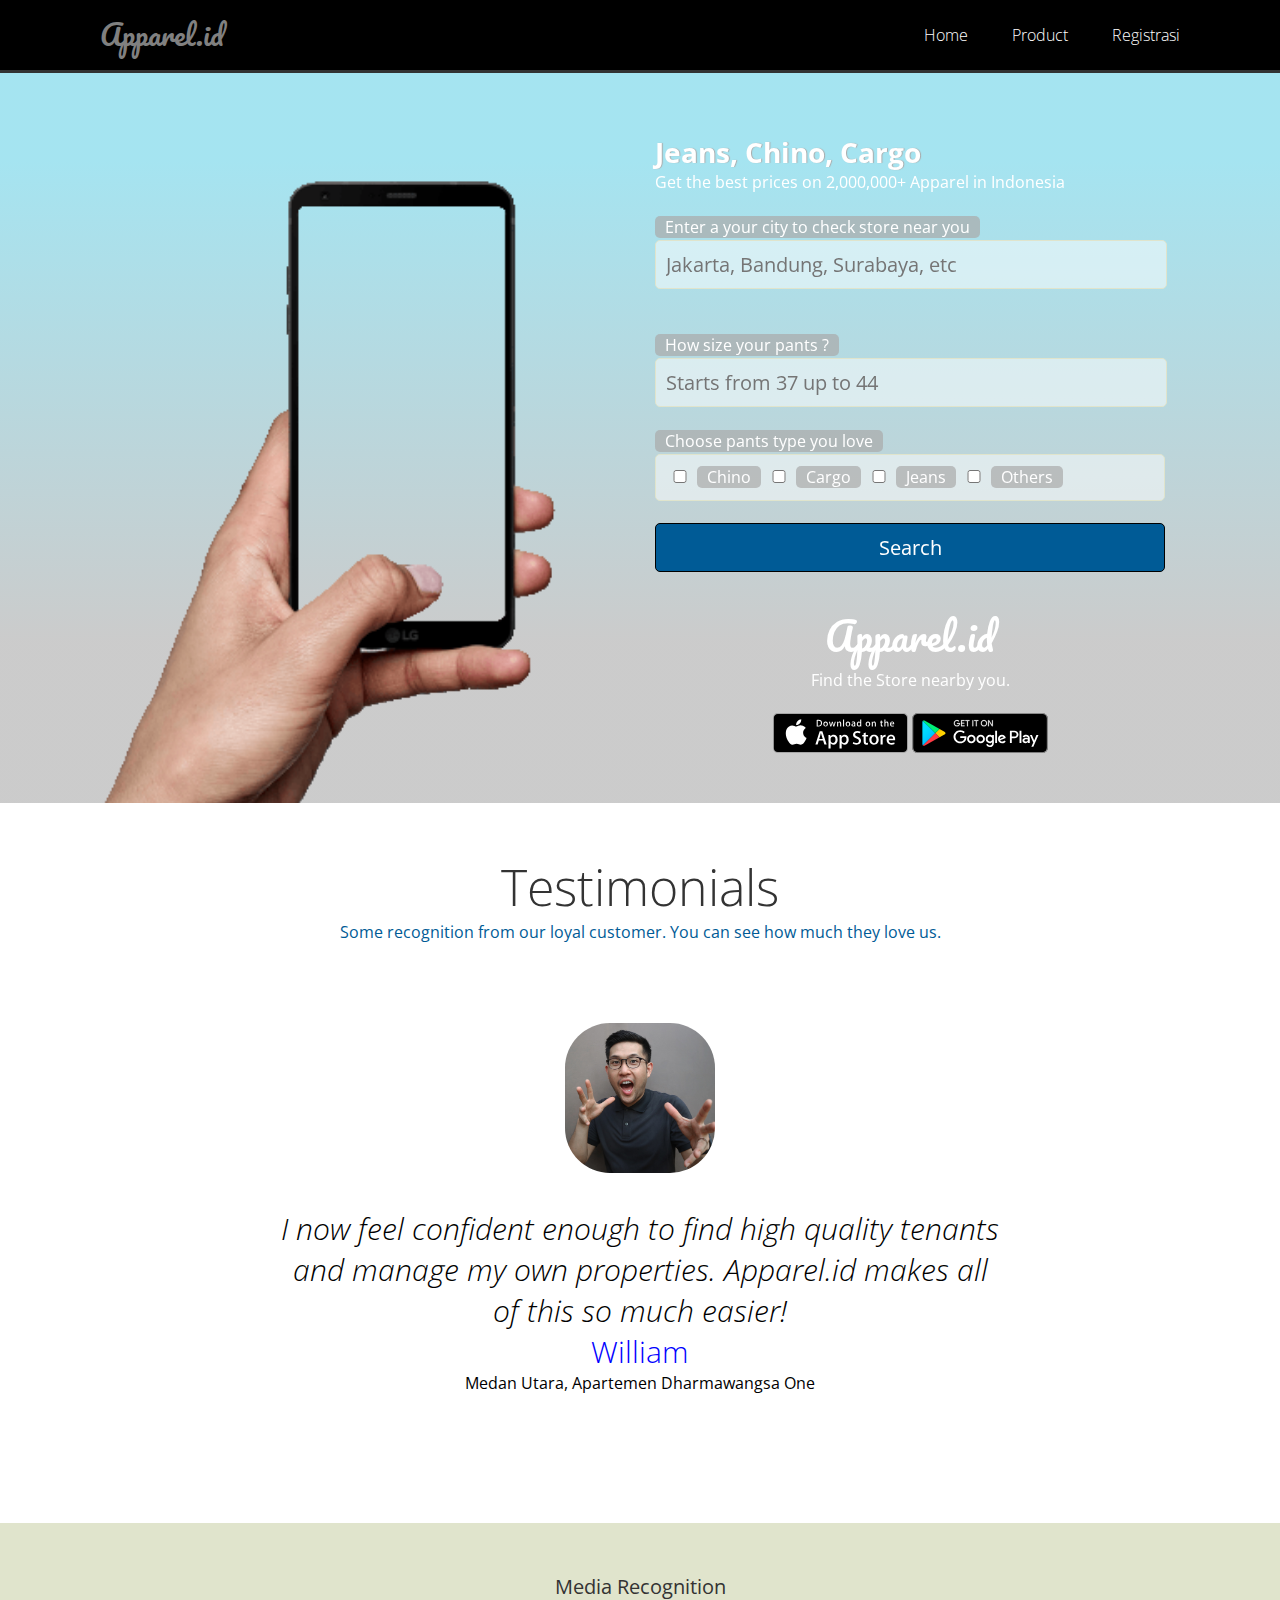
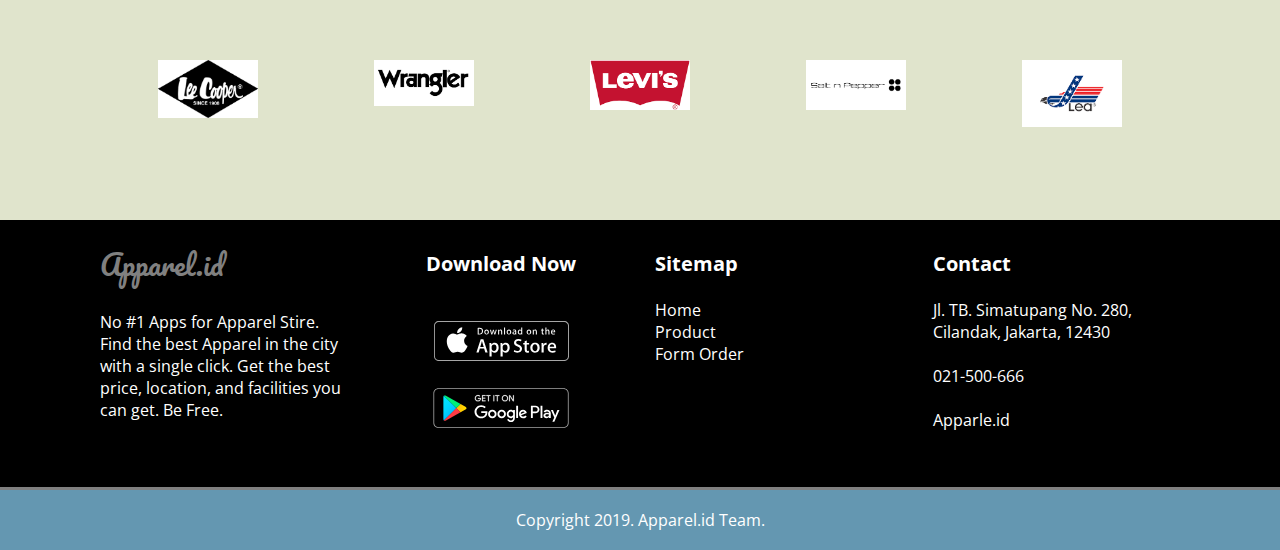
==== index.html @ ed0acae3 "a" ====
<!DOCTYPE html>
<html lang="en">
  <head>
    <meta charset="UTF-8" />
    <meta name="viewport" content="width=device-width, initial-scale=1.0" />
    <meta http-equiv="X-UA-Compatible" content="ie=edge" />
    <link rel="stylesheet" href="style.css" />
    <!-- icon -->
    <link rel="shortcut icon" href="./assets/media/jeans.png" type="image/x-icon">
    <!-- font awesome -->
    <link
      rel="stylesheet"
      href="https://use.fontawesome.com/releases/v5.8.0/css/all.css"
      integrity="sha384-Mmxa0mLqhmOeaE8vgOSbKacftZcsNYDjQzuCOm6D02luYSzBG8vpaOykv9lFQ51Y"
      crossorigin="anonymous"
    />
    <!-- google font -->
    <link
      href="https://fonts.googleapis.com/css?family=Pacifico"
      rel="stylesheet"
    />
    <link
      href="https://fonts.googleapis.com/css?family=Open+Sans:300,400,400i,700,700i"
      rel="stylesheet"
    />
    <title>Apparel.id</title>
  </head>
  <body>
    <!-- Header-->
    <header id="header">
      <div class="inner">
        <a href="./index.html" class="logo">Apparel.id</a>
        <nav id="nav">
          <a href="index.html">Home</a>
          <a href="product.html">Product</a>
          <a href="registrasi.html">Registrasi</a>
        </nav>
      </div>
    </header>
    <!-- mp3 -->
    <div class="mp3">
        <audio src="./assets/media/lagu.mp3" autoplay loop></audio>
    </div>
    <!-- Hero -->
    <section id="hero">
        <video src="./assets/media/video1.mp4" autoplay muted loop>Browsernya ga support HTML5 video. Update dulu ya gan.</video>
        <div class="inner">
            <div id="heromockup">
                <img src="./assets/media/heromockup.png">
            </div>
            <div id="herodesc">
                <div>
                    <h1>Jeans, Chino, Cargo </h1>
                    <p>Get the best prices on 2,000,000+ Apparel in Indonesia</p>
                </div>
                <br>
                <div id="bookform">
                    <form action="./index.html" method="POST">
                        <div>
                            <label for="destination">Enter a your city to check store near you</label>
                            <br>
                            <input id="destination" name="destination" type="text" placeholder="Jakarta, Bandung, Surabaya, etc">
                        </div>
                        <br>
                        <br>
                        <div>
                            <label for="start">How size your pants ?</label>
                            <br>
                            <input type="text" name="programming" list="duration" placeholder="Starts from 37 up to 44">
                            <datalist id="duration">
                                <select name="durationopt">
                                    <option value"0.5">44</option>
                                    <option value"1">43</option>
                                    <option value"2">42</option>
                                    <option value"3">41</option>
                                    <option value"4">40</option>
                                    <option value"5">39</option>
                                    <option value"10">38</option>
                                    <option value"20">37</option>
                                </select>
                            </datalist>
                        </div>
                        <br>
                        <div>
                            <label for="typeroom">Choose pants type you love</label>
                            <br>
                            <div id="typeroomopt">
                                <input id="apartment" type="checkbox" name="typeroom1" value="apartment">
                                <label for="apartment">Chino</label>
                                <input id="condominium" type="checkbox" name="typeroom2" value="condominium">
                                <label for="condominium">Cargo</label>
                                <input id="kost"type="checkbox" name="typeroom3" value="kost">
                                <label for="kost">Jeans</label>
                                <input id="others" type="checkbox" name="typeroom4" value="others">
                                <label for="others">Others</label>
                            </div>
                        </div>
                        <br>
                        <div id="formbutton">
                            <input type="submit" value="Search">
                        </div>
                    </form>
                </div>
                <div id="herodownload">
                    <h3>Apparel.id</h3>
                    <p>Find the Store nearby you.</p>
                    <br>
                    <object data="./assets/media/appstore.svg" type="image/svg+xml">
                        <img src="./assets/media/appstore.png">
                    </object>
                    <object data="./assets/media/playstore.svg" type="image/svg+xml">
                        <img src="./assets/media/playstore.png">
                    </object>
                </div>
            </div>
        </div>
    </section>
    <!-- Testimonials -->
    <section id="testimonials">
        <div class="sechead">
            <h1>Testimonials</h1>
            <p class="beda">Some recognition from our loyal customer. You can see how much they love us.</p>
        </div>
        <div id="slideshow">
            <div class="slide-wrapper">
                <div class="slide">
                    <img src="./assets/media/testi1.jpg">
                    <blockquote>I now feel confident enough to find high quality tenants and manage my own properties. Apparel.id makes all of this so much easier!</blockquote>
                    <h3>William</h3>
                    <p>Medan Utara, Apartemen Dharmawangsa One</p>
                </div>
                <div class="slide">
                    <img src="./assets/media/testi2.jpg">
                    <blockquote>Apparel.id is the best rental service I have found. For years, I rented and had to painfully negotiate terms, sign paper contracts, and send checks to my landlords.</blockquote>
                    <h3>Jessica</h3>
                    <p>Jakarta Selatan, Pondok Indah Square</p>
                </div>
                <div class="slide">
                    <img src="./assets/media/testi3.jpg">
                    <blockquote>Great customer service. The team at Apparel.id was available 24/7 to walk me through the process and help me secure an incredible apartment.</blockquote>
                    <h3>Gibran</h3>
                    <p>Bandung Barat, HighPeak Residence</p>
                </div>
                <div class="slide">
                    <img src="./assets/media/testi4.jpg">
                    <blockquote>Apparel.id has saved me a ton of time finding great tenants and managing lease signing. Its sophisticated features help me manage my properties seamslessly and digitally!</blockquote>
                    <h3>Funnur</h3>
                    <p>Manado Timur, Alaya Junction</p>
                </div>
            </div>
        </div>
    </section>
    <!-- Media Coverage Bar -->
    <section id="mediacover">
        <div class="sechead">
            <h1>Media Recognition</h1>
        </div>
        <div class="inner">
            <div class="mediacol">
                <a href="#"><img src="./assets/media/part1.png"></a>
            </div>
            <div class="mediacol">
                <a href="#"><img src="./assets/media/part2.png"></a>
            </div>
            <div class="mediacol">
                <a href="#"><img src="./assets/media/part3.png"></a>
            </div>
            <div class="mediacol">
                <a href="#"><img src="./assets/media/part4.png"></a>
            </div>
            <div class="mediacol">
                <a href="#"><img src="./assets/media/part5.png"></a>
            </div>    
        </div>
    </section>

    <!-- Footer -->
    <footer id="footer">
        <div class="inner">
            <div class="column" id="footer1">
                <a href="./index.html" class="logo">Apparel.id</a>
                <br>
                <br>
                <p>No #1 Apps for Apparel Stire. Find the best Apparel in the city with a single click. Get the best price, location, and facilities you can get. Be Free.</p>
            </div>
            <div class="column" id="footer2">   
                <h2>Download Now</h2>
                <br>
                <br>
                <object data="./assets/media/appstore.svg" type="image/svg+xml">
                    <img src="./assets/media/appstore.png">
                </object>
                <br>
                <br>
                <object data="./assets/media/playstore.svg" type="image/svg+xml">
                    <img src="./assets/media/playstore.png">
                </object>
            </div>
            <div class="column" id="footer3">
                <h2>Sitemap</h2>
                <br>
                <nav id="nav">
                    <a href="index.html">Home</a>
                    <a href="product.html">Product</a>
                    <a href="form_order.html">Form Order</a>
                </nav>
            </div>
            <div class="column" id="footer4">
                <h2>Contact</h2>
                <br>
                <i class="fas fa-building"></i><p>Jl. TB. Simatupang No. 280, Cilandak, Jakarta, 12430</p>
                <br>
                <i class="fas fa-phone"></i><p>021-500-666</p>
                <br>
                <i class="fas fa-envelope"></i><p>Apparle.id</p>
            </div>
        </div> 
        <div id="copyright">
            <p>Copyright 2019. Apparel.id Team.</p>
        </div>
    </footer>
  </body>
</html>
---- style.css ----
/* Eric Meyer's CSS Reset, remove browser default styling*/
html,
body,
div,
span,
applet,
object,
iframe,
h1,
h2,
h3,
h4,
h5,
h6,
p,
blockquote,
pre,
a,
abbr,
acronym,
address,
big,
cite,
code,
del,
dfn,
em,
img,
ins,
kbd,
q,
s,
samp,
small,
strike,
strong,
sub,
sup,
tt,
var,
b,
u,
i,
center,
dl,
dt,
dd,
ol,
ul,
li,
fieldset,
form,
label,
legend,
table,
caption,
tbody,
tfoot,
thead,
tr,
th,
td,
article,
aside,
canvas,
details,
embed,
figure,
figcaption,
footer,
header,
hgroup,
menu,
nav,
output,
ruby,
section,
summary,
time,
mark,
audio,
video {
  margin: 0;
  padding: 0;
  border: 0;
  font-size: 100%;
  font: inherit;
  vertical-align: baseline;
}

/* Html, Body Styling, global styling */

html {
  scroll-behavior: smooth;
}

body {
  background-color: #ffffff;
  font-family: "Open Sans", Helvetica, sans-serif;
  position: relative;
  padding-top: 73px;
}

.inner {
  max-width: 1080px;
  width: calc(100% - 50px);
  margin: 0 auto;
  position: relative;
}

.sechead {
  text-align: center;
  color: #f38630;
  margin-bottom: 50px;
}

.sechead h1 {
  font-weight: 300;
  font-size: 50px;
  color: #333333;
}

.readmore {
  font-weight: 700;
  color: #fa6900;
  text-decoration: underline;
}

/* Header Styling */
#header {
  background: #000000;
  width: 100%;
  height: 70px;
  line-height: 70px;
  text-align: right;
  position: fixed;
  top: 0;
  z-index: 999999;
  border-bottom: 3px solid #333333;
}

#header a {
  display: inline-block;
  padding: 0 20px;
  color: #ffffff;
  text-decoration: none;
  font-weight: 300;
  font-size: 16px;
}

#header a:last-child {
  padding-right: 0;
}

#header .logo {
  font-family: "Pacifico", cursive;
  font-size: 28px;
  color: grey;
  left: 0;
  padding-left: 0;
  position: absolute;
}

#header a:hover {
  color: #b3cde0;
  font-weight: 700;
}

#header .logo:hover {
  color: #b3cde0;
}
/* Hero Styling */
#hero {
  background-size: cover;
  height: 100%;
  overflow: hidden;
  position: relative;
  width: 100%;
}

#hero video {
  position: fixed;
  right: 0;
  bottom: 0;
  min-width: 100%;
  min-height: 100%;
  z-index: -99999;
}

/* Gradient Overlay aboove the video */
#hero:after {
  background: linear-gradient(180deg, #69d2e7 12%, rgb(169, 169, 169) 78%);
  content: "";
  display: block;
  height: 100%;
  width: 100%;
  left: 0;
  top: 0;
  opacity: 0.6;
  position: absolute;
  z-index: -1;
}

#heromockup {
  float: left;
  width: calc(50% - 15px);
  height: 700px;
  padding: 30px 15px 0 0;
  text-align: center;
}

#herodesc {
  float: left;
  width: calc(50% - 30px);
  height: 670px;
  padding: 30px 15px;
  color: #ffffff;
}

#heromockup img {
  width: 500px;
  position: absolute;
  left: 0px;
  top: 100px;
}

#herodesc h1 {
  margin-top: 30px;
  font-weight: 700;
  font-size: 28px;
  text-shadow: rgb(169, 169, 169) 1px 0 1px;
}

label {
  text-align: center;
  line-height: 25px;
  border-radius: 5px;
  background-color: rgba(169, 169, 169, 0.7);
  padding: 0 10px;
}

input {
  border: 1px solid #e0e4cc;
  padding: 10px;
  border-radius: 5px;
  width: calc(100% - 20px);
  background-color: rgba(255, 255, 255, 0.5);
  font-family: "Open Sans", Helvetica, sans-serif;
  font-size: 20px;
}

#typeroomopt {
  border: 1px solid #e0e4cc;
  padding: 10px;
  border-radius: 5px;
  background-color: rgba(255, 255, 255, 0.5);
}

#typeroomopt input {
  width: 20px;
}

#herodownload {
  margin: 30px 0;
  text-align: center;
}

#herodownload h3 {
  font-family: "Pacifico", cursive;
  font-size: 38px;
}

#formbutton input {
  width: 100%;
  background-color: #005b96;
  color: #ffffff;
  border: 1px solid black;
}
/* Media Coverage */
#mediacover {
  background-color: #e0e4cc;
  text-align: center;
  padding: 50px 0 20px 0;
}

#mediacover .sechead h1 {
  font-size: 20px;
  font-weight: 400;
}

#mediacover img {
  width: 100px;
  padding: 10px;
}

.mediacol {
  float: left;
  width: 20%;
  height: 150px;
}

#mediacover .inner:after {
  content: "";
  display: table;
  clear: both;
}
/* Footer Styling */
#footer {
  color: #ffffff;
  background-color: #000000;
  height: 330px;
}

#footer .column {
  float: left;
  width: calc((100% - 90px) / 4);
  padding: 30px 15px;
}

#footer .logo {
  font-family: "Pacifico", cursive;
  font-size: 28px;
  color: grey;
  text-decoration: none;
}

#footer .logo:hover {
  color: #011f4b;
}

#footer h2 {
  font-size: 20px;
  font-weight: 700;
}

#footer i {
  display: inline-block;
  float: left;
  margin-right: 10px;
  line-height: 30px;
}

#footer1 {
  padding-left: 0 !important;
  padding-top: 20px !important;
}

#footer2 {
  text-align: center;
}

#footer3 a {
  display: block;
  text-decoration: none;
  color: #ffffff;
}

#footer4 {
  padding-right: 0 !important;
}

#footer:after {
  content: "";
  display: block;
  height: 0;
  clear: both;
  visibility: hidden;
}

#copyright {
  height: 60px;
  width: 100%;
  bottom: 0px;
  position: absolute;
  text-align: center;
  line-height: 60px;
  background-color: #6497b1;
  border-top: 3px solid grey;
  clear: both;
}
/* Testimonials  */
.slide img {
  border-radius: 45px;
}
#testimonials {
  background-color: #ffffff;
  padding: 50px 0 20px 0;
}

#slideshow {
  overflow: hidden;
  height: 510px;
  width: 728px;
  margin: 0 auto;
}

.slide-wrapper {
  width: 2912px;
  -webkit-animation: slide 18s ease infinite;
  animation: slide 18s ease infinite;
}

.slide {
  float: left;
  height: 510px;
  width: 728px;
  text-align: center;
}

.slide img {
  width: 150px;
  height: 150px;
  margin: 30px;
}

.slide blockquote {
  font-size: 30px;
  font-weight: 300;
  font-style: italic;
}

.slide h3 {
  font-weight: 300;
  font-size: 30px;
  color: blue;
}

@-webkit-keyframes slide {
  20% {
    margin-left: 0px;
  }
  30% {
    margin-left: -728px;
  }
  50% {
    margin-left: -728px;
  }
  60% {
    margin-left: -1456px;
  }
  70% {
    margin-left: -1456px;
  }
  80% {
    margin-left: -2184px;
  }
  90% {
    margin-left: -2184px;
  }
}
.beda {
  color: #005b96;
}
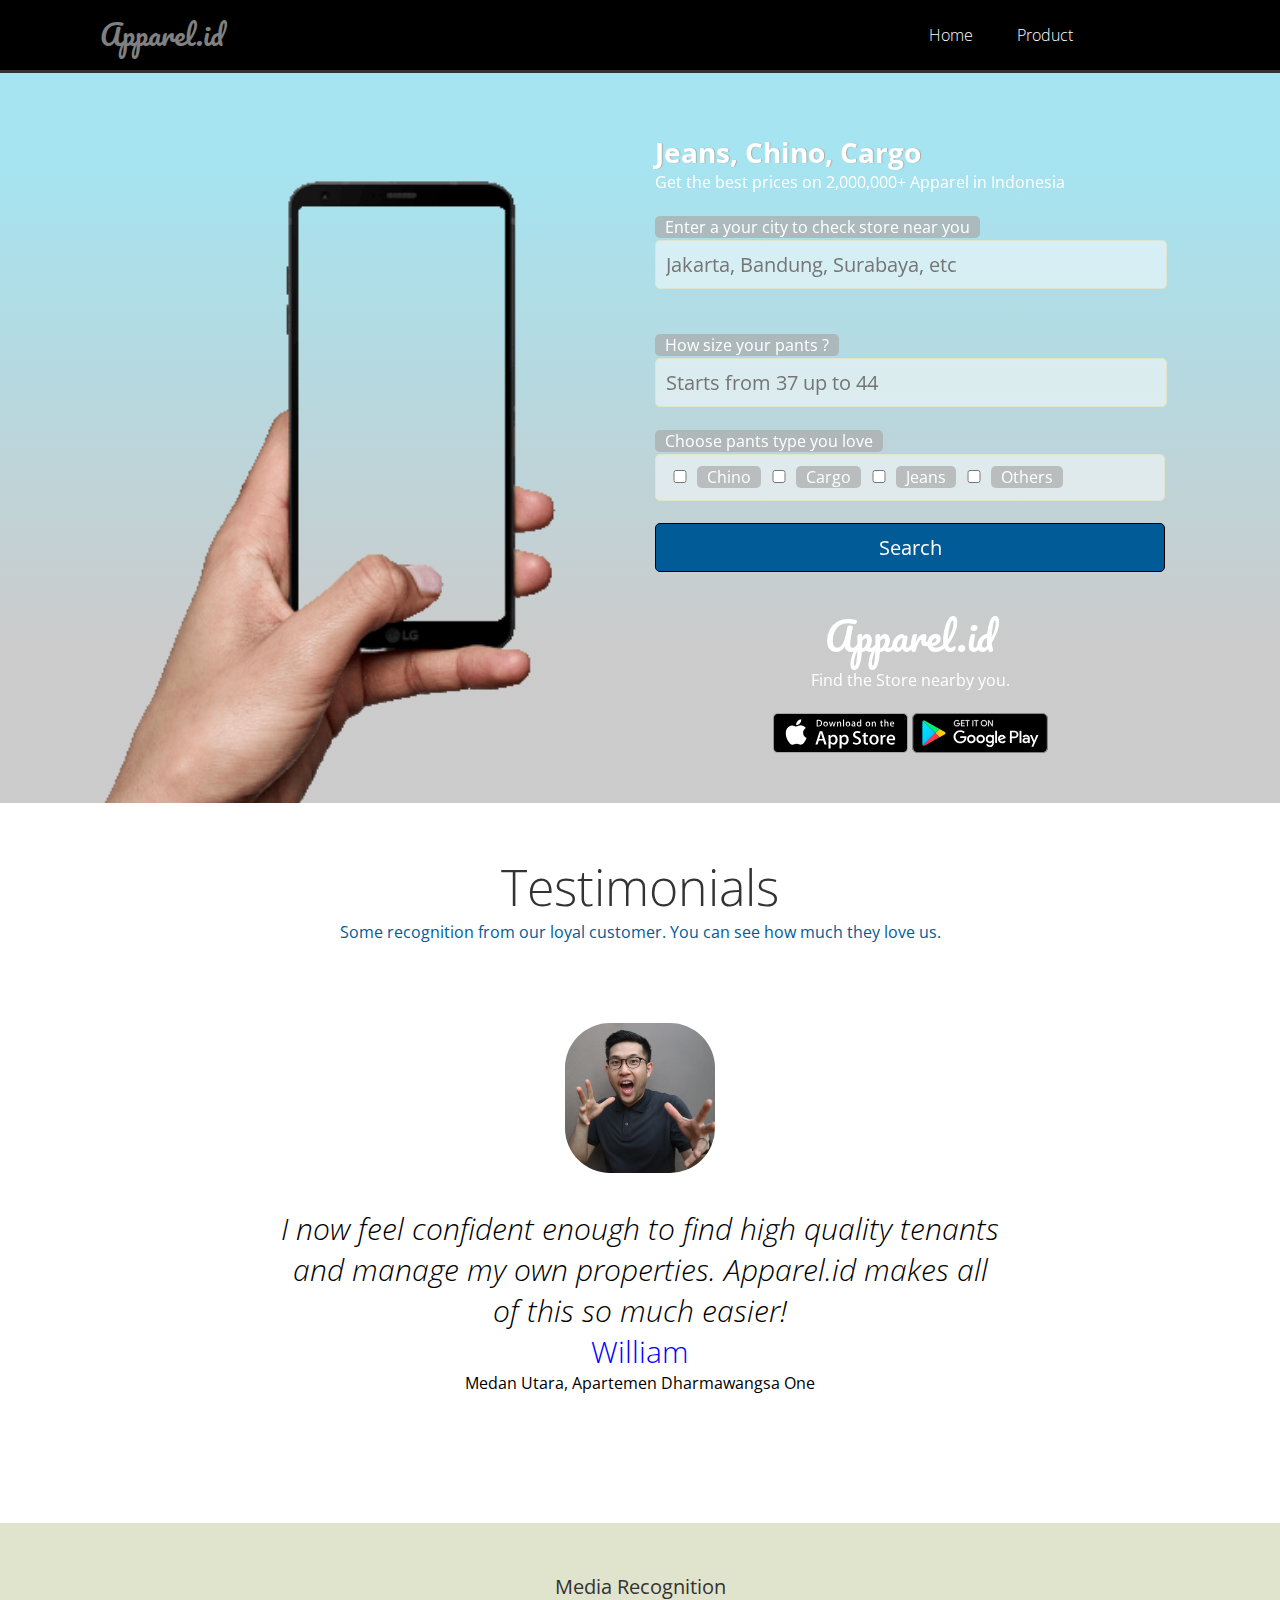
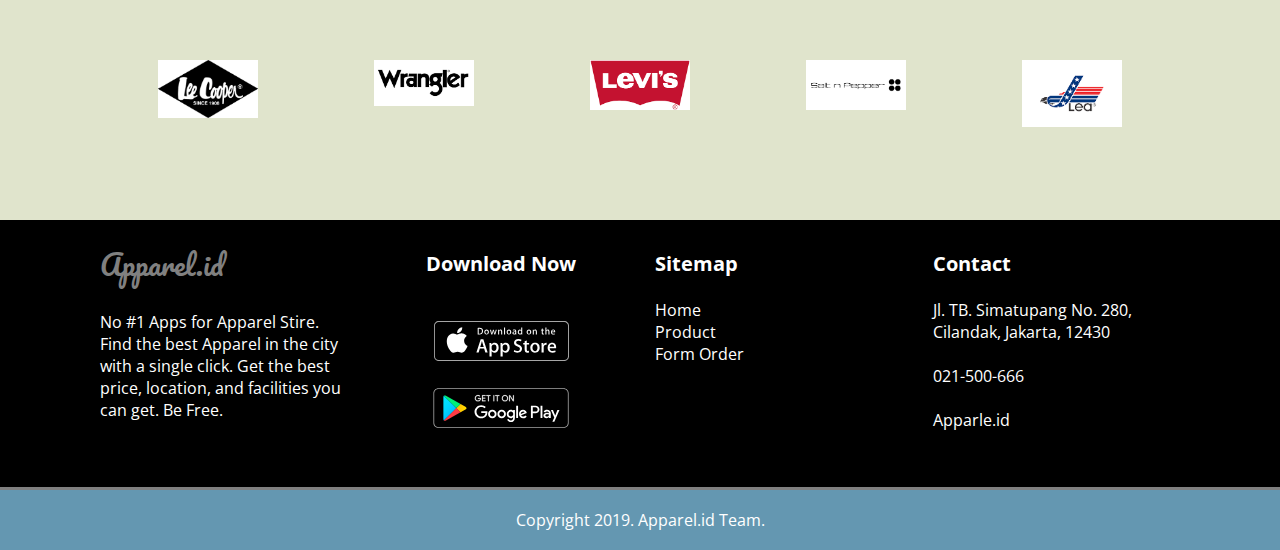
==== commit 43690e49: "crash" ====
--- a/index.html
+++ b/index.html
@@ -30,11 +30,10 @@
     <header id="header">
       <div class="inner">
         <a href="./index.html" class="logo">Apparel.id</a>
-        <nav id="nav">
+        <v id="nav">
           <a href="index.html">Home</a>
           <a href="product.html">Product</a>
-          <a href="registrasi.html">Registrasi</a>
-        </nav>
+          <v href="registrasi.html">Contact Us<Contact Usv>
       </div>
     </header>
     <!-- mp3 -->
@@ -43,7 +42,7 @@
     </div>
     <!-- Hero -->
     <section id="hero">
-        <video src="./assets/media/video1.mp4" autoplay muted loop>Browsernya ga support HTML5 video. Update dulu ya gan.</video>
+        <video src="./assets/media/video1.mp4g" autoplay muted loop>Browsernya ga support HTML5 video. Update dulu ya gan.</video>
         <div class="inner">
             <div id="heromockup">
                 <img src="./assets/media/heromockup.png">
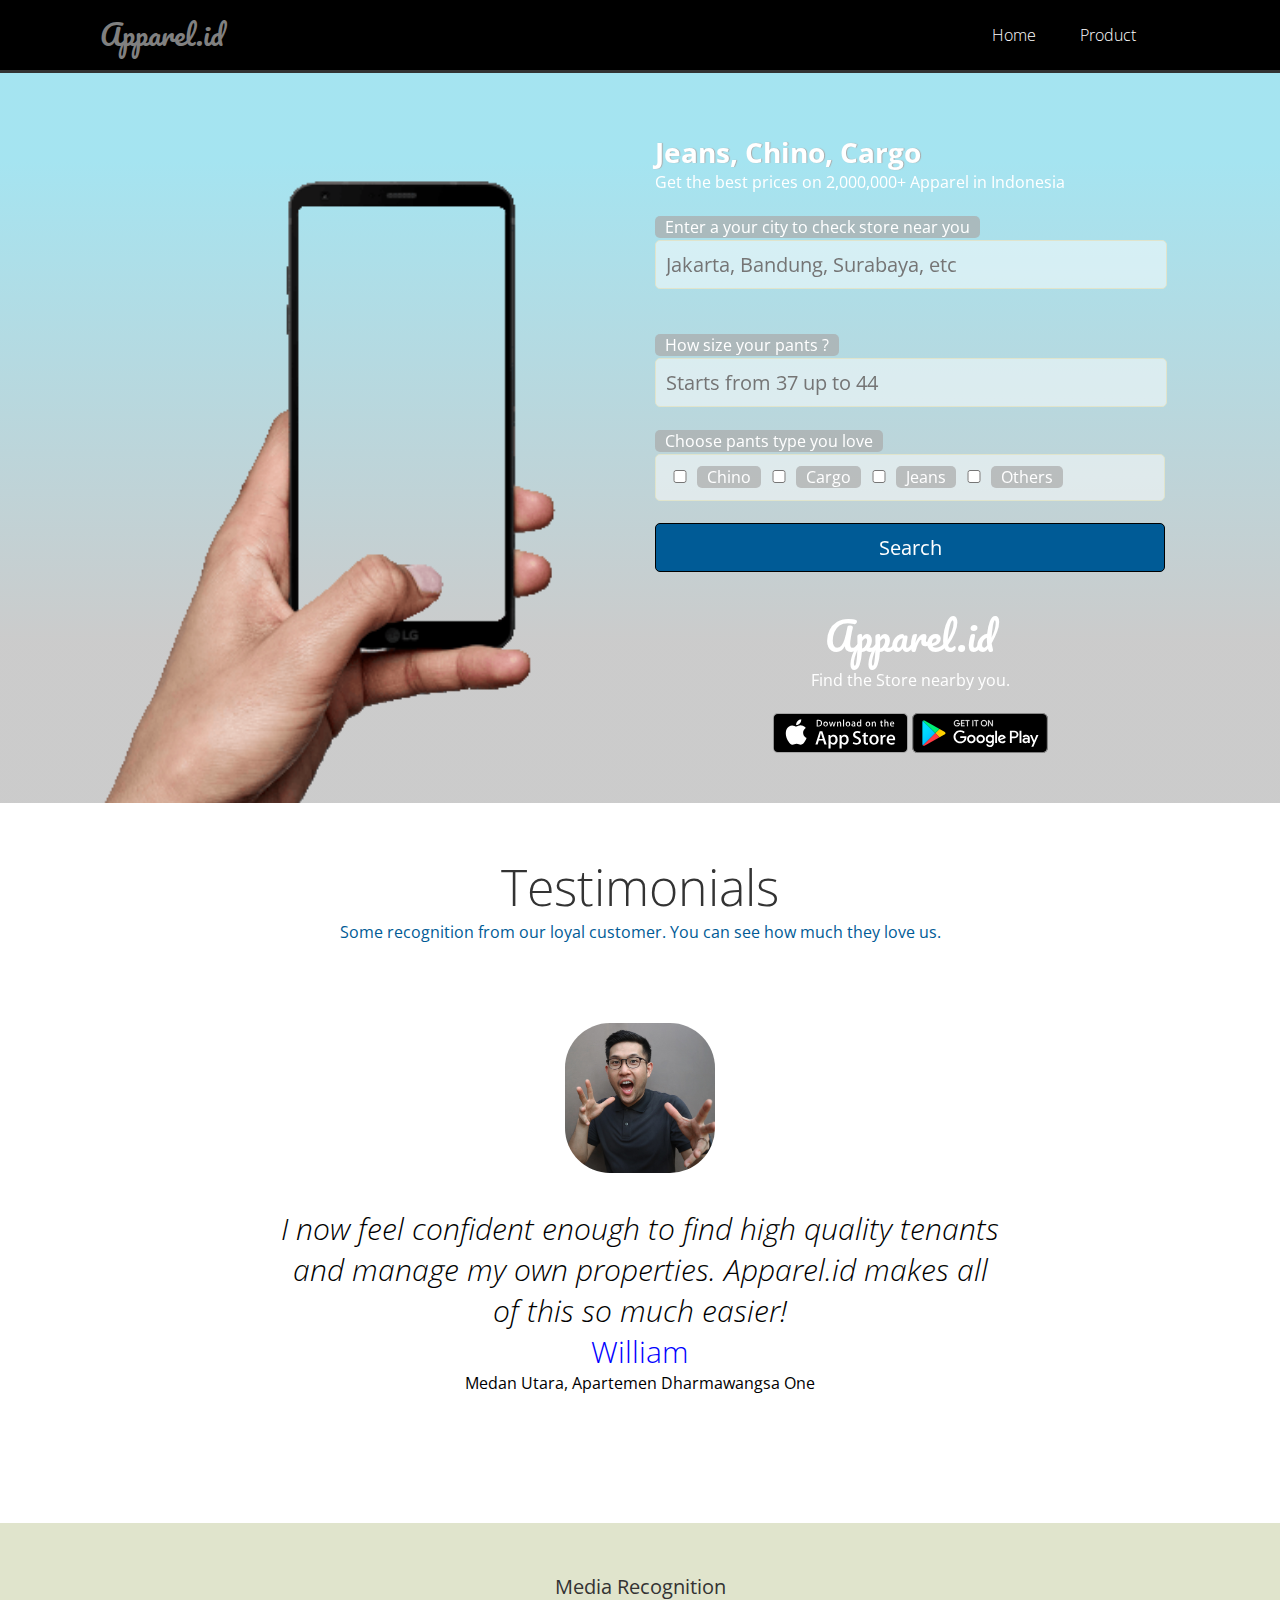
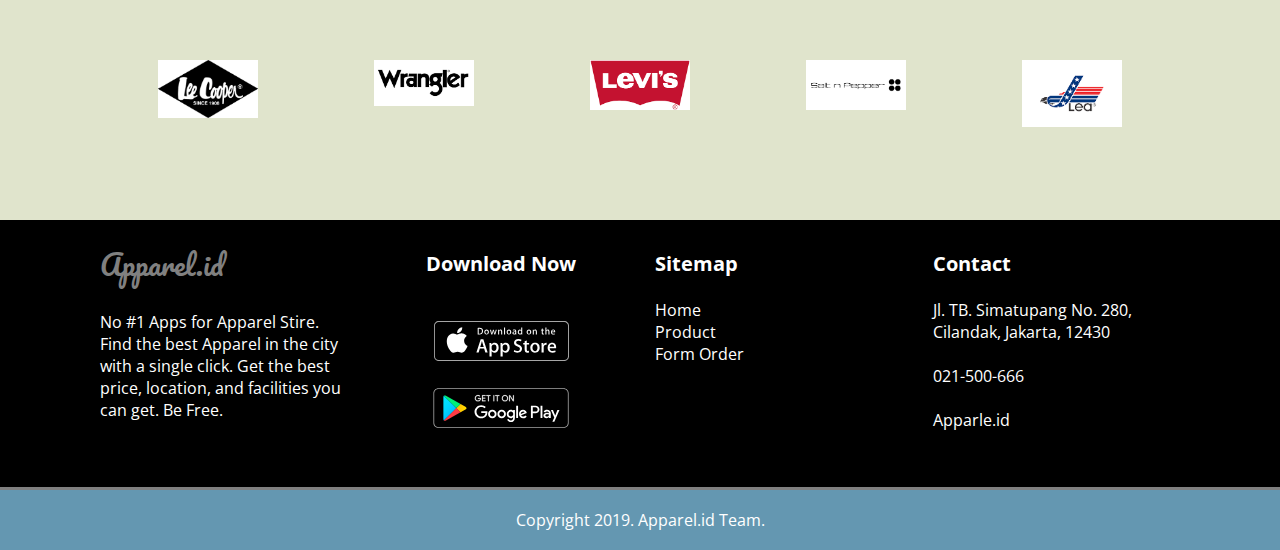
==== commit 9d6541a6: "crash1" ====
--- a/index.html
+++ b/index.html
@@ -33,7 +33,7 @@
         <v id="nav">
           <a href="index.html">Home</a>
           <a href="product.html">Product</a>
-          <v href="registrasi.html">Contact Us<Contact Usv>
+          <a href="registrasi.html"></a>
       </div>
     </header>
     <!-- mp3 -->
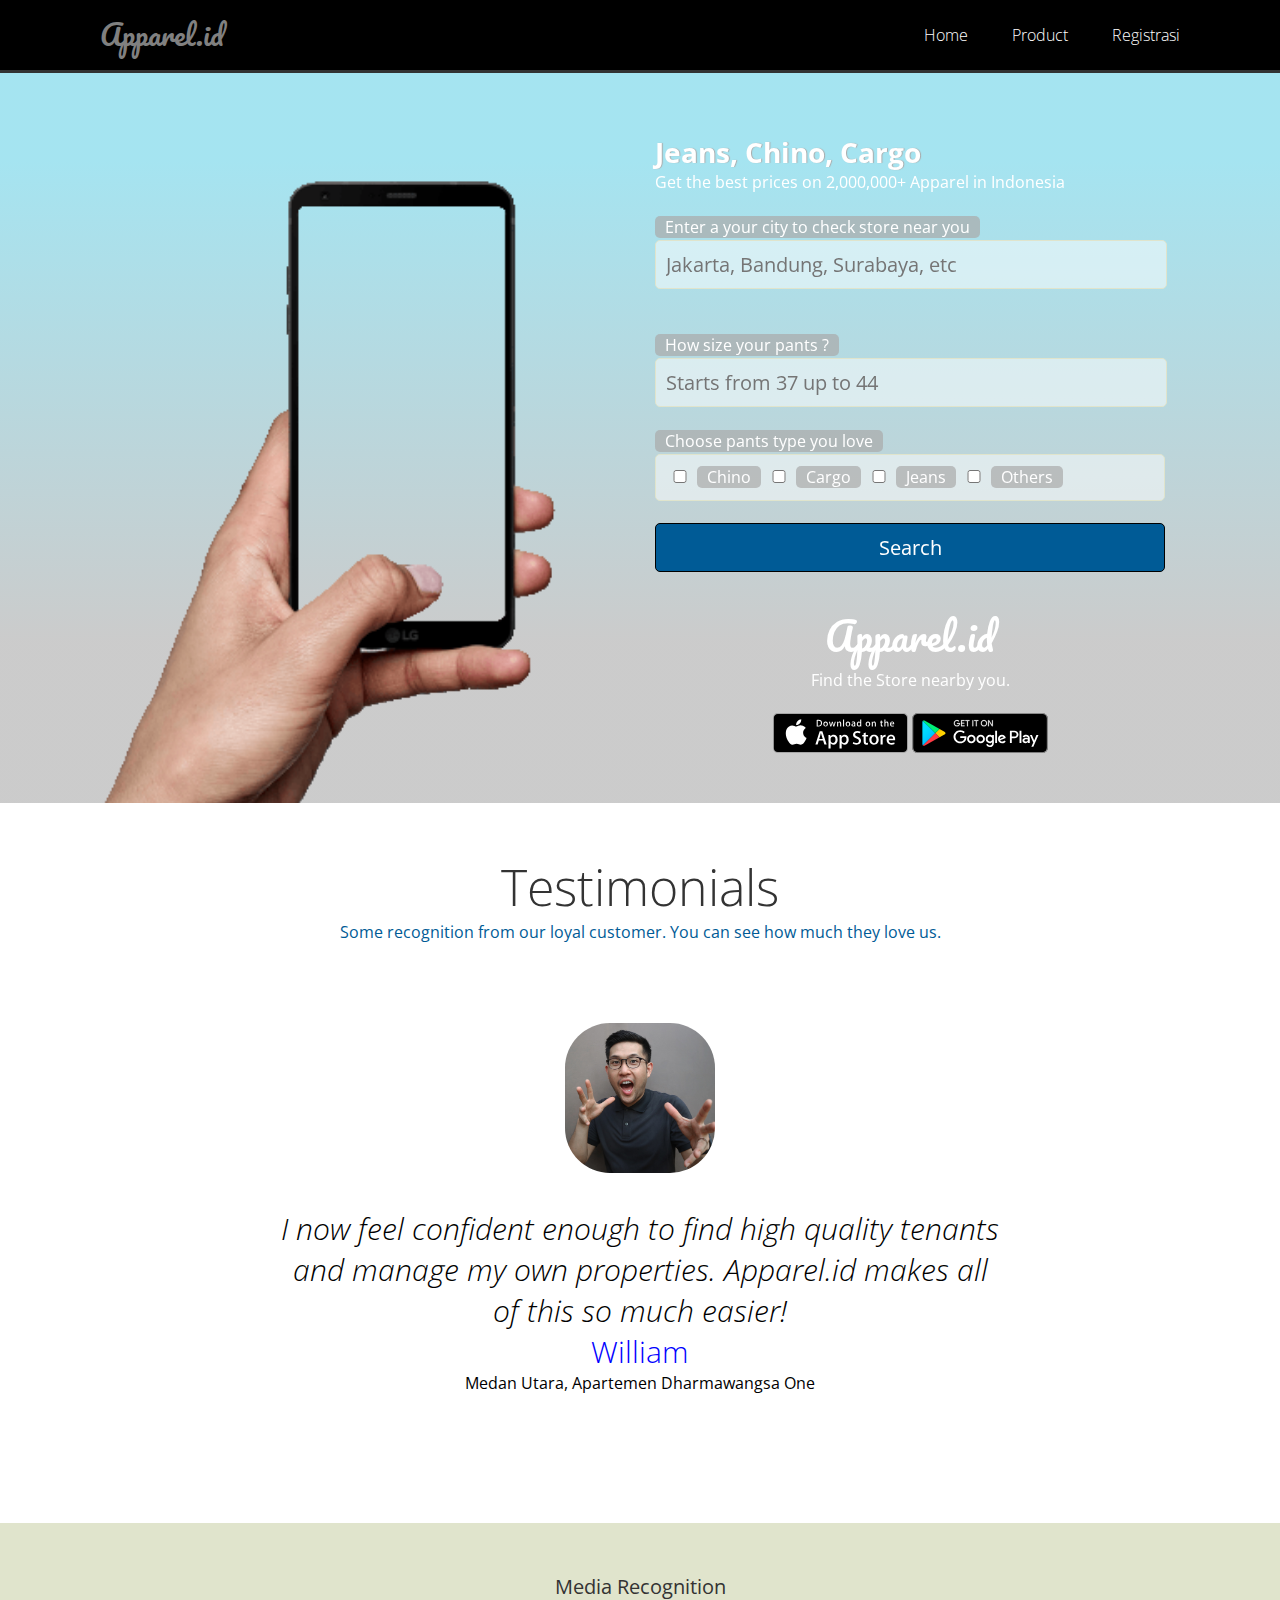
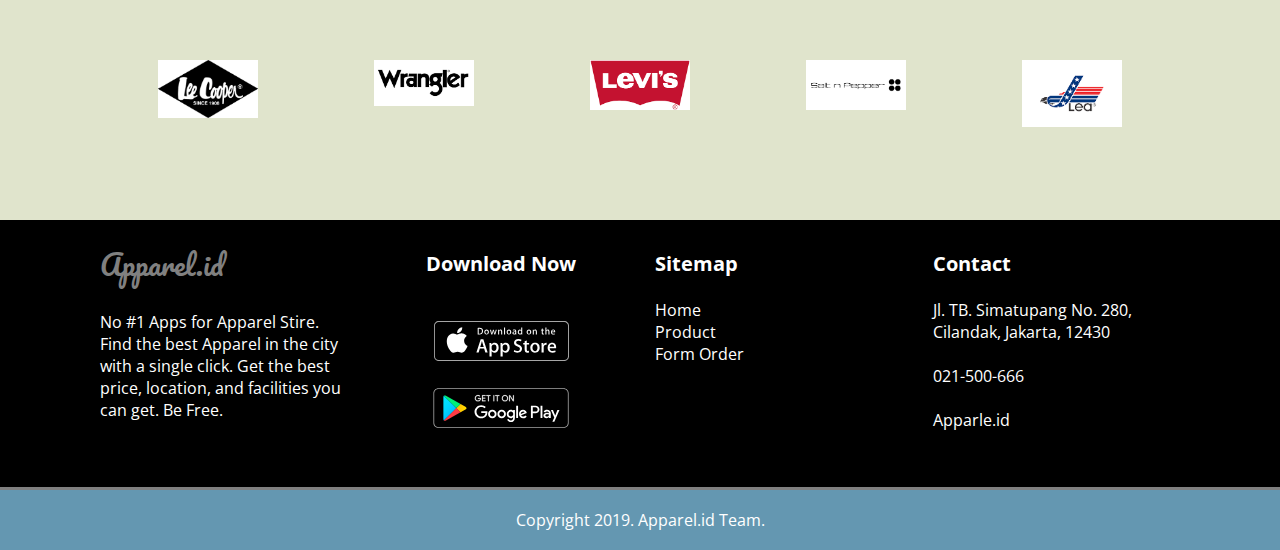
==== commit f9052153: "git push-regis" ====
--- a/index.html
+++ b/index.html
@@ -30,10 +30,11 @@
     <header id="header">
       <div class="inner">
         <a href="./index.html" class="logo">Apparel.id</a>
-        <v id="nav">
+        <nav id="nav">
           <a href="index.html">Home</a>
           <a href="product.html">Product</a>
-          <a href="registrasi.html"></a>
+          <a href="registrasi.html">Registrasi</a>
+        </nav>
       </div>
     </header>
     <!-- mp3 -->
@@ -42,7 +43,7 @@
     </div>
     <!-- Hero -->
     <section id="hero">
-        <video src="./assets/media/video1.mp4g" autoplay muted loop>Browsernya ga support HTML5 video. Update dulu ya gan.</video>
+        <video src="./assets/media/video1.mp4" autoplay muted loop>Browsernya ga support HTML5 video. Update dulu ya gan.</video>
         <div class="inner">
             <div id="heromockup">
                 <img src="./assets/media/heromockup.png">
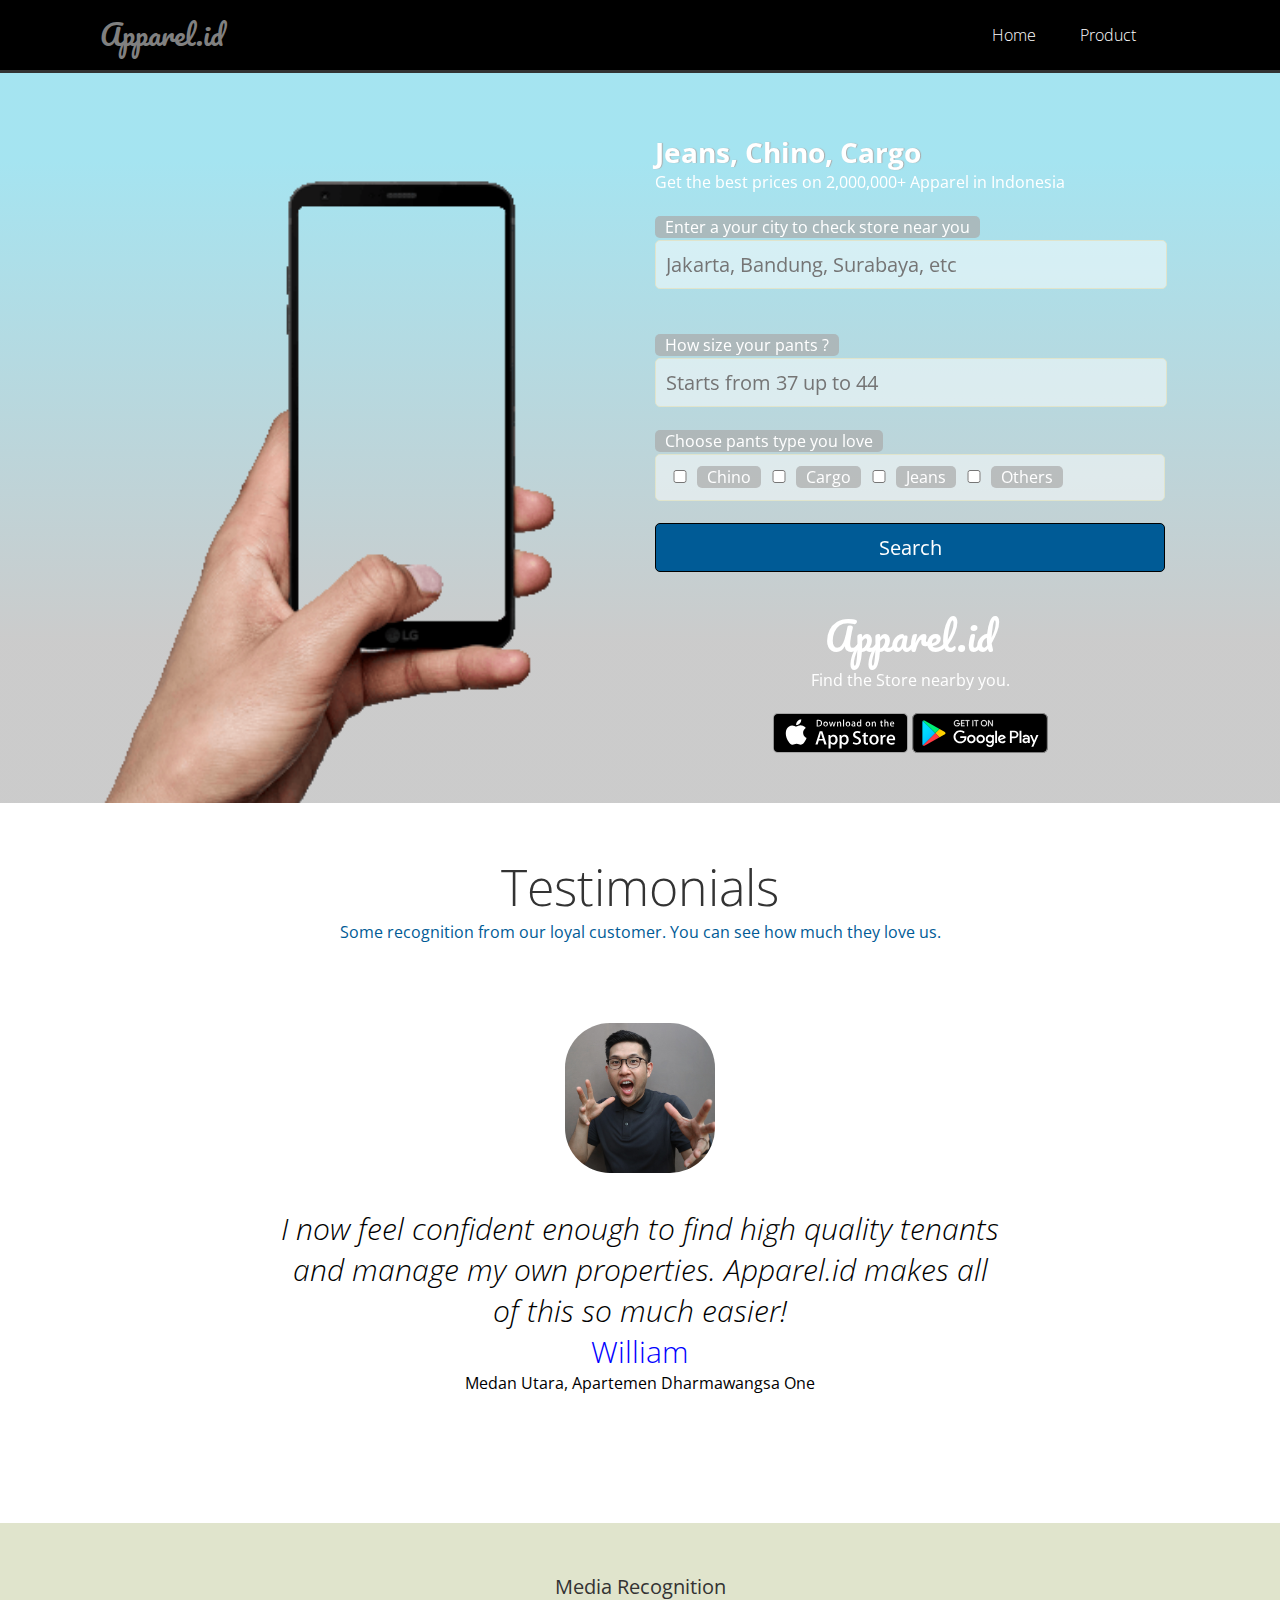
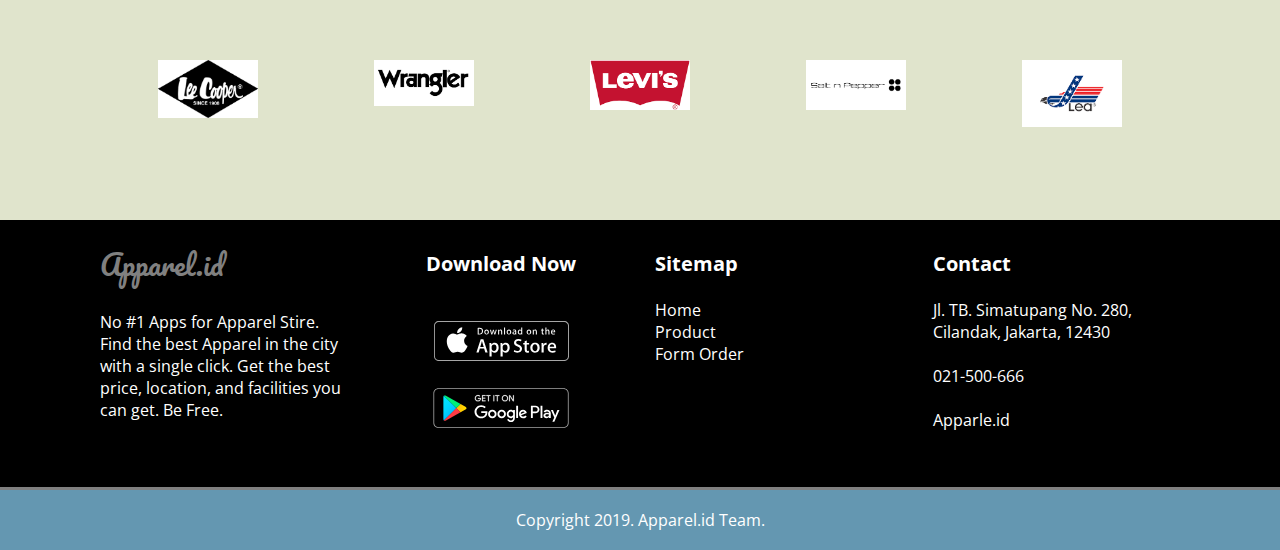
==== commit 4fe8e8fa: "Merge branch 'master' of https://github.com/Team4week1/week1project" ====
--- a/index.html
+++ b/index.html
@@ -30,11 +30,10 @@
     <header id="header">
       <div class="inner">
         <a href="./index.html" class="logo">Apparel.id</a>
-        <nav id="nav">
+        <v id="nav">
           <a href="index.html">Home</a>
           <a href="product.html">Product</a>
-          <a href="registrasi.html">Registrasi</a>
-        </nav>
+          <a href="registrasi.html"></a>
       </div>
     </header>
     <!-- mp3 -->
@@ -43,7 +42,7 @@
     </div>
     <!-- Hero -->
     <section id="hero">
-        <video src="./assets/media/video1.mp4" autoplay muted loop>Browsernya ga support HTML5 video. Update dulu ya gan.</video>
+        <video src="./assets/media/video1.mp4g" autoplay muted loop>Browsernya ga support HTML5 video. Update dulu ya gan.</video>
         <div class="inner">
             <div id="heromockup">
                 <img src="./assets/media/heromockup.png">
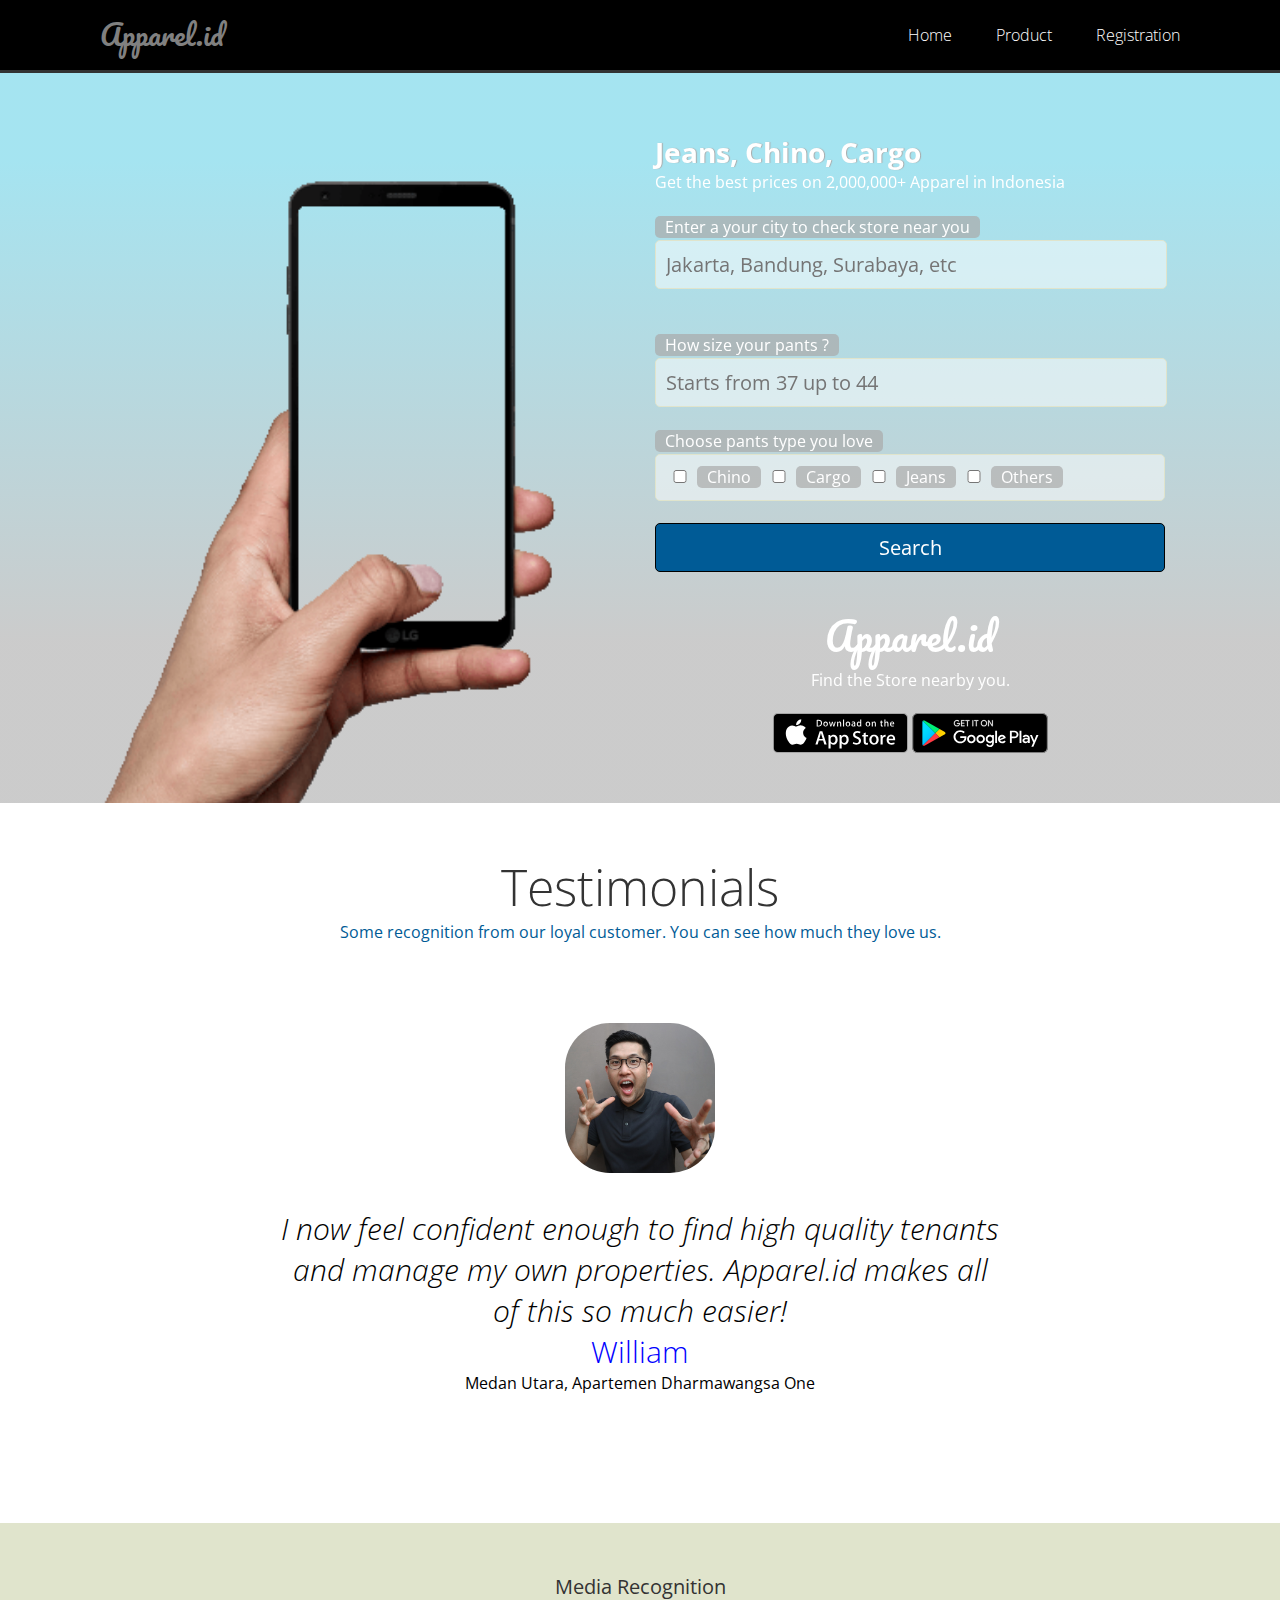
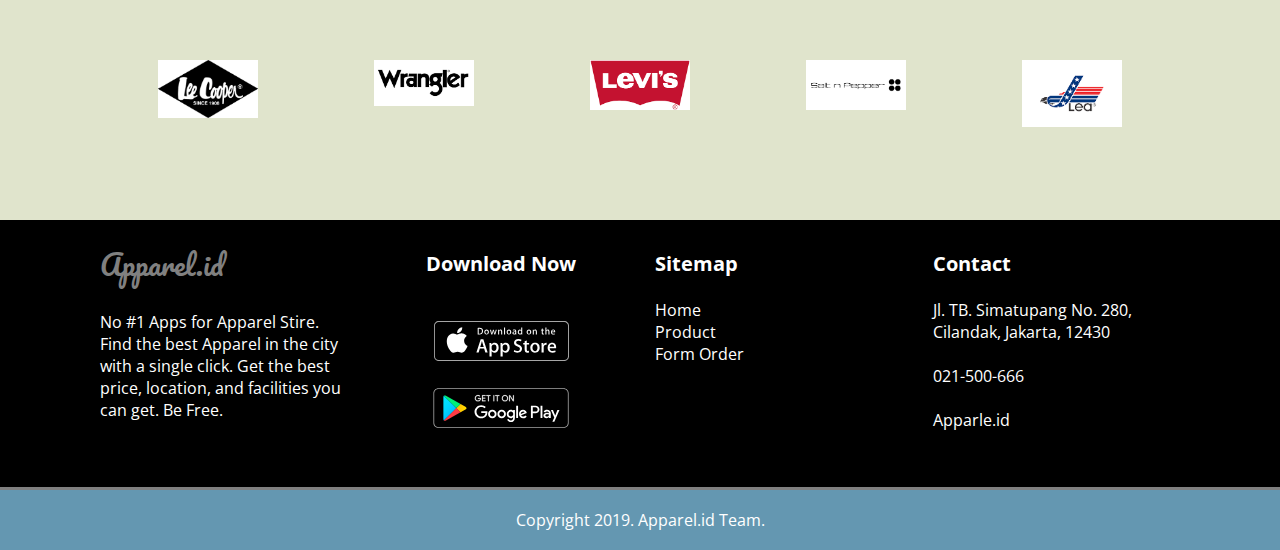
==== commit 0c0ab644: "reg" ====
--- a/index.html
+++ b/index.html
@@ -33,7 +33,7 @@
         <v id="nav">
           <a href="index.html">Home</a>
           <a href="product.html">Product</a>
-          <a href="registrasi.html"></a>
+          <a href="regitration.html">Registration</a>
       </div>
     </header>
     <!-- mp3 -->
